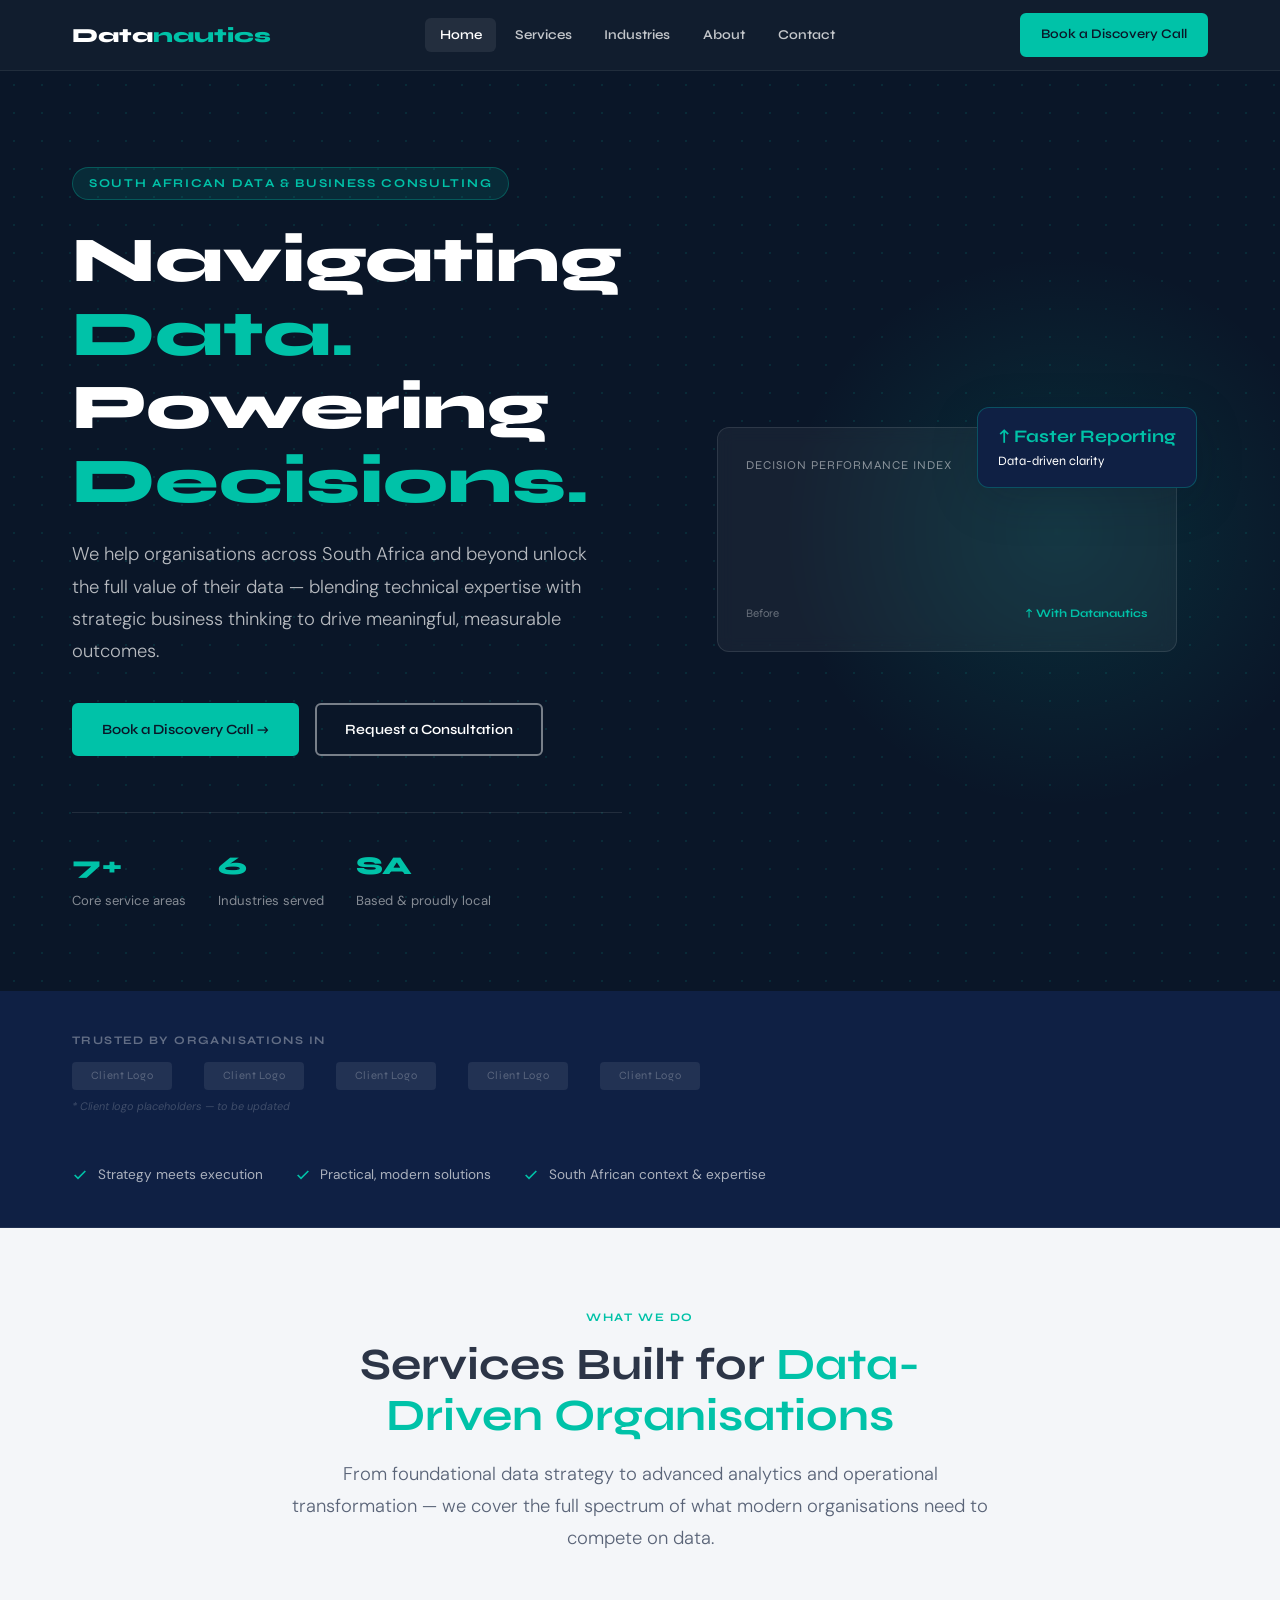
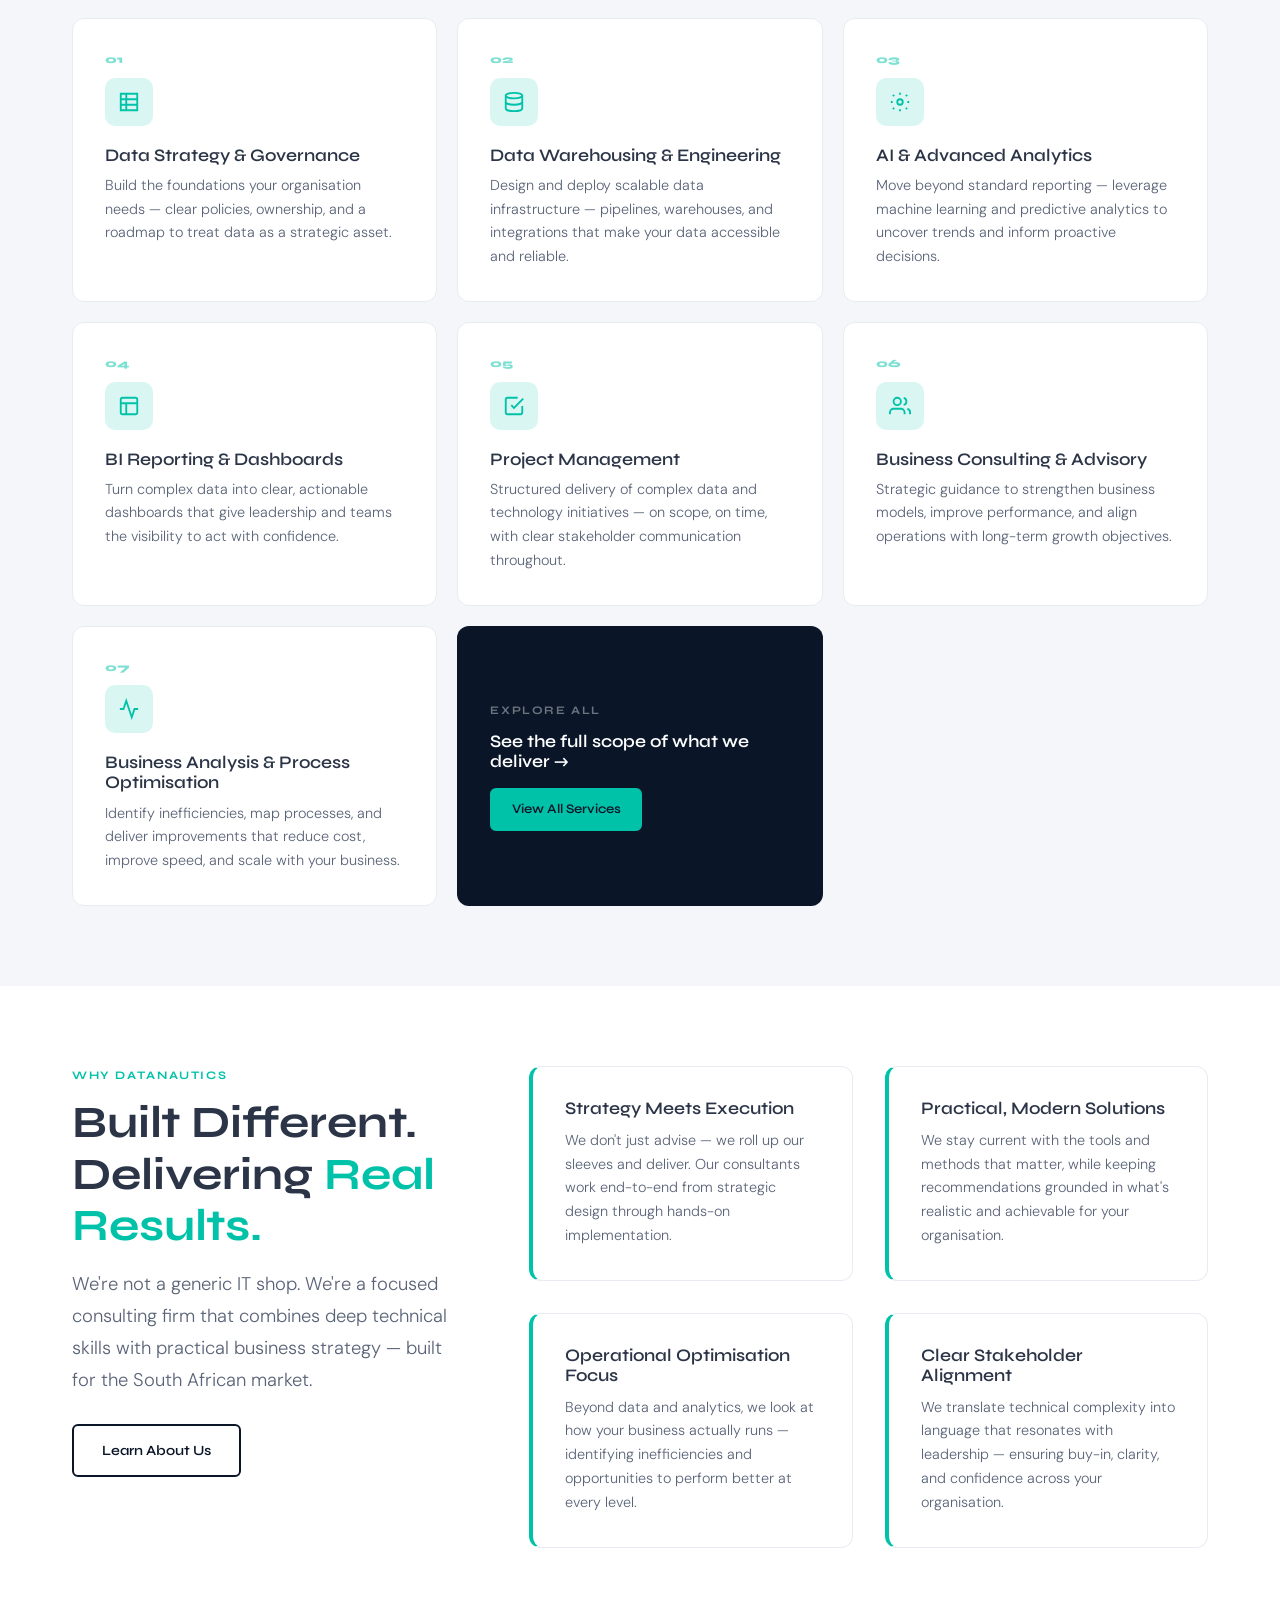
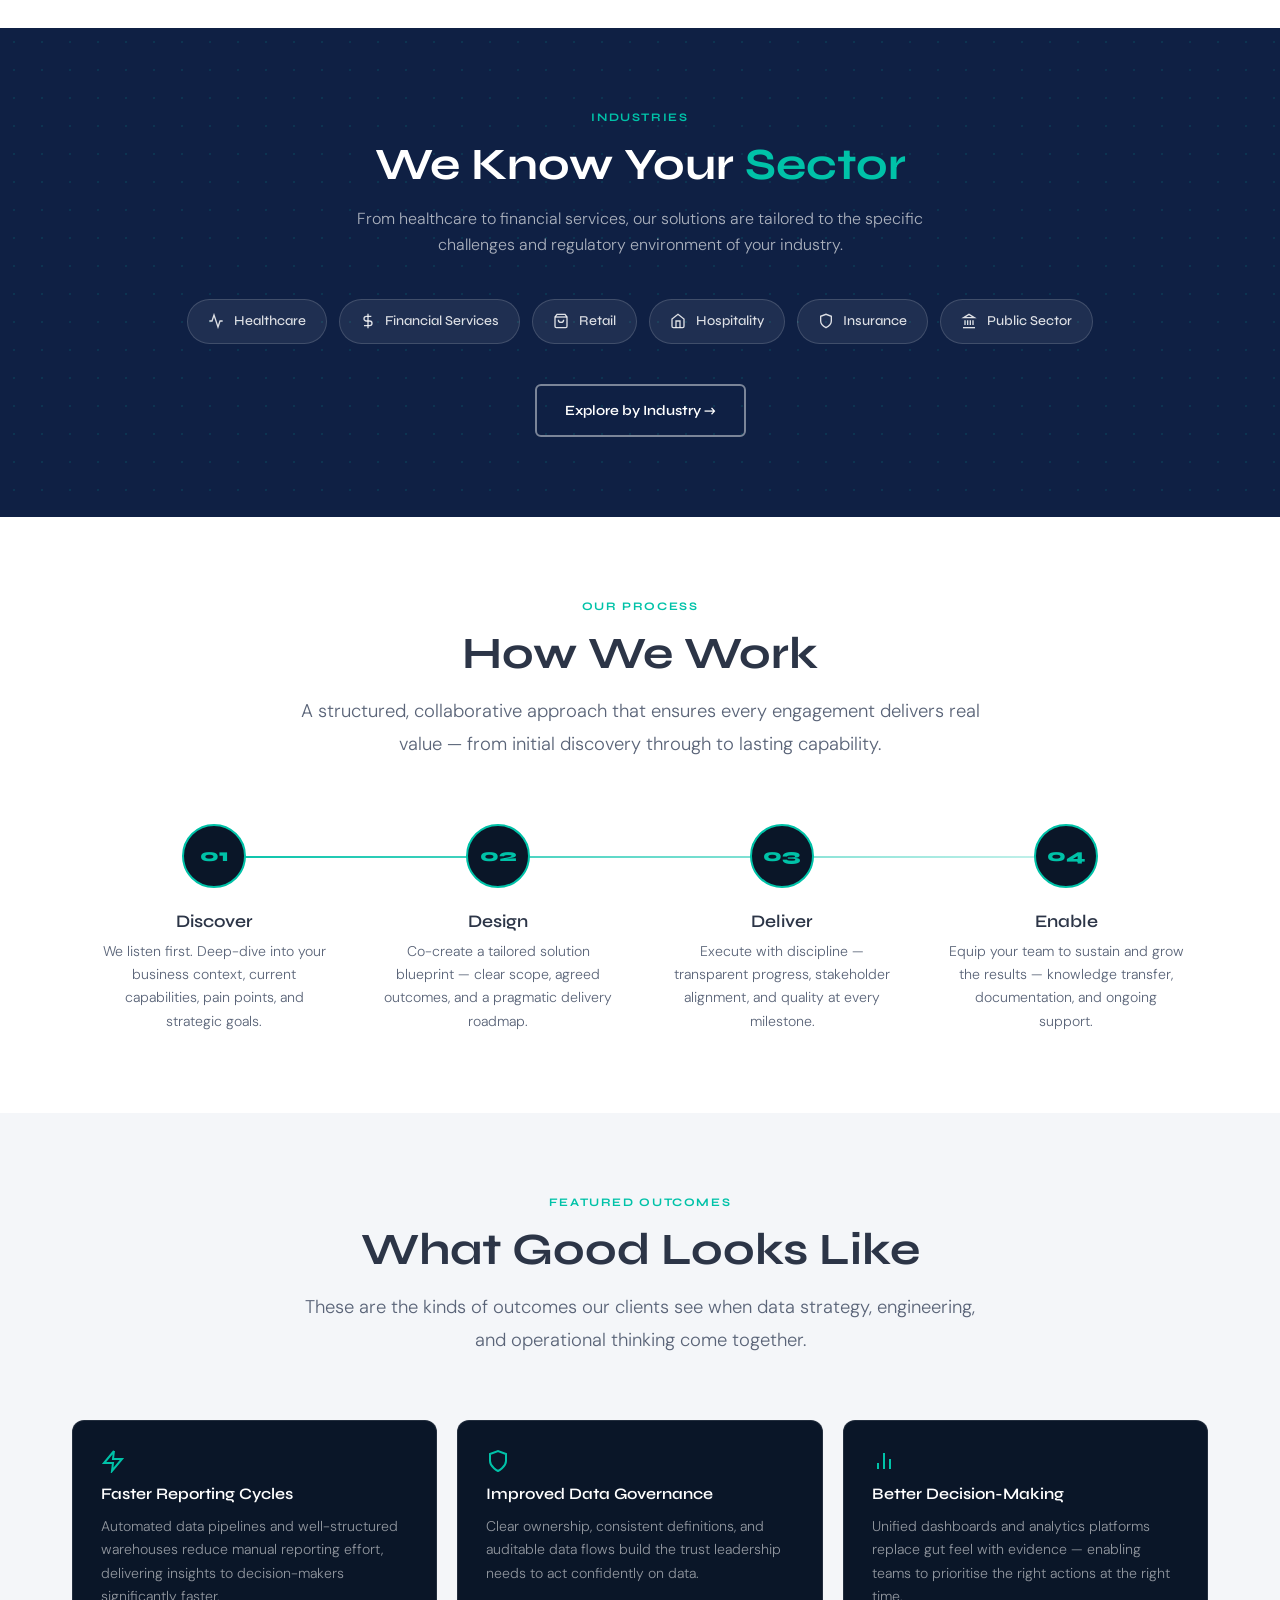
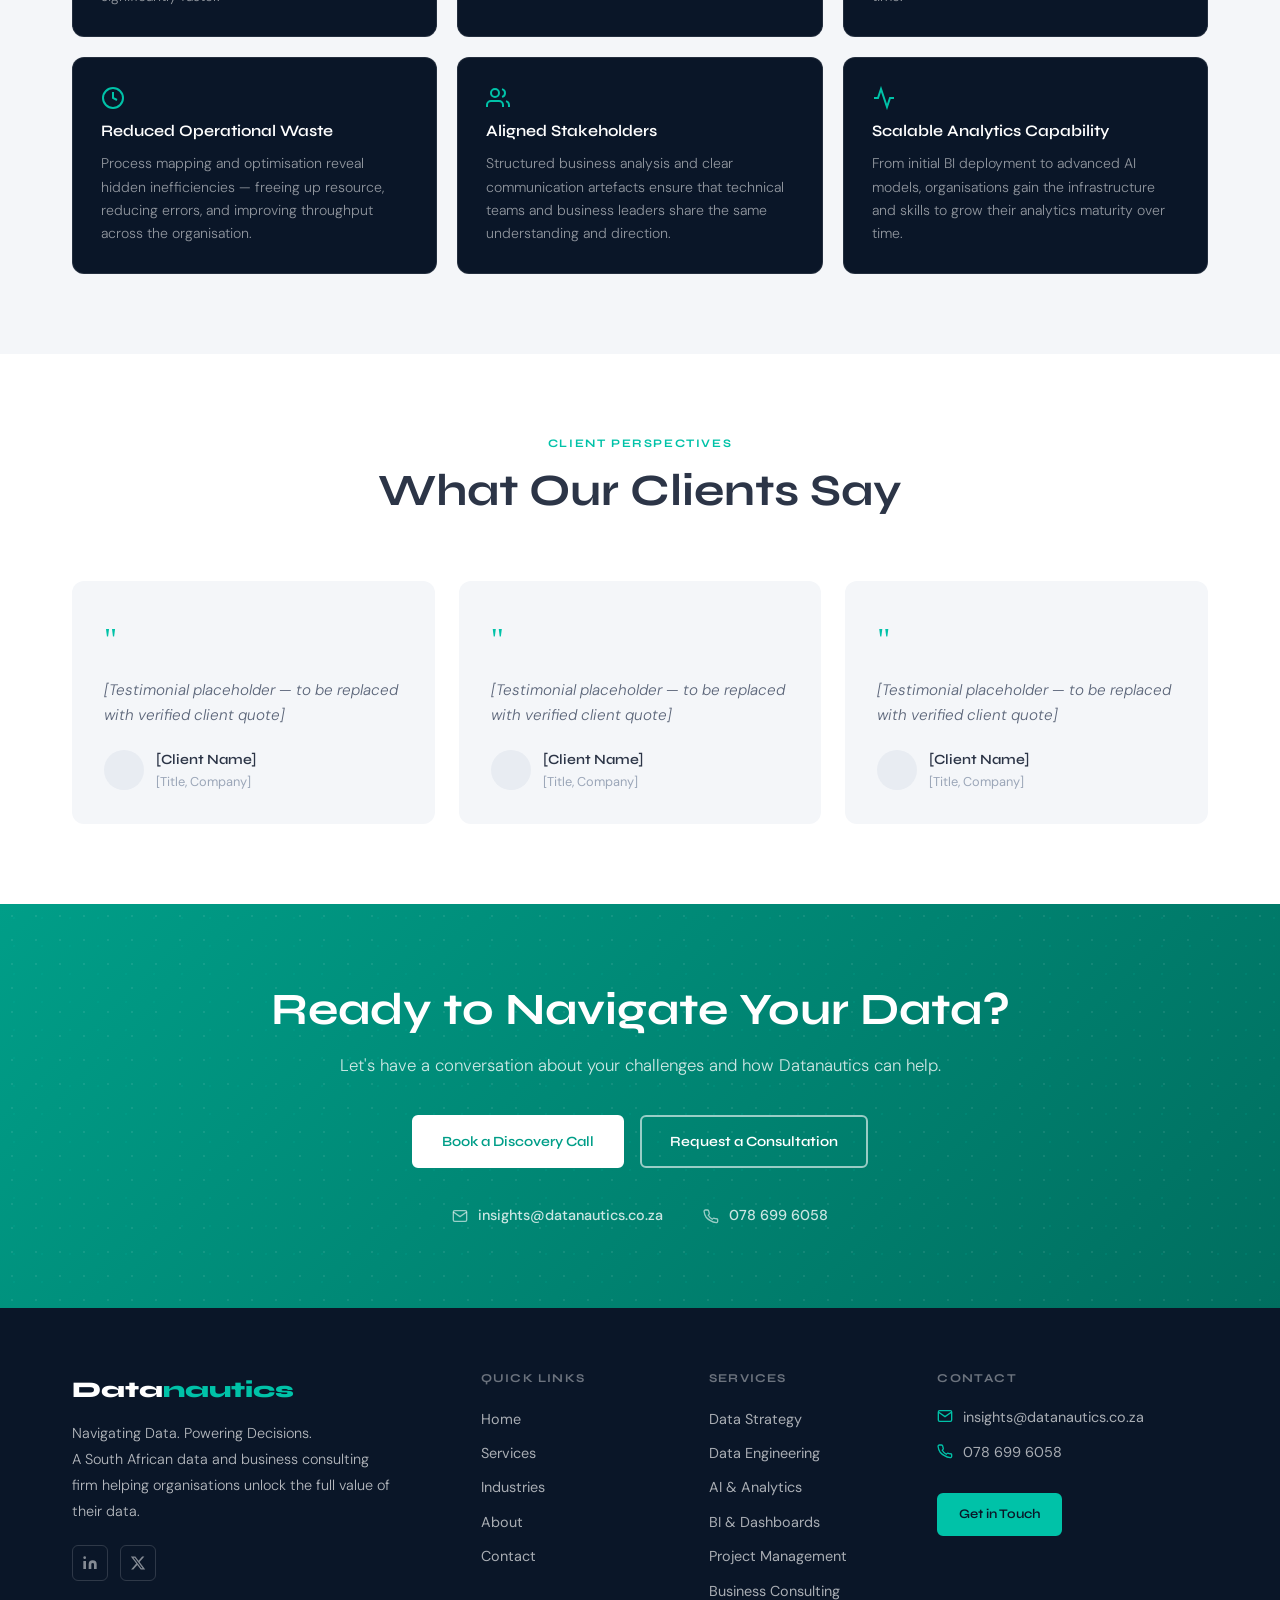
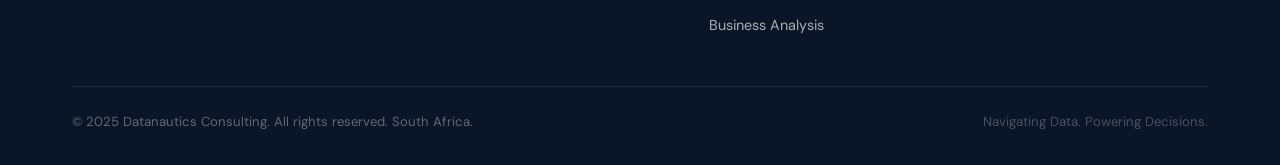
==== index.html @ 48af3751 "Initial Commit" ====
<!DOCTYPE html>
<html lang="en">
<head>
  <meta charset="UTF-8" />
  <meta name="viewport" content="width=device-width, initial-scale=1.0" />
  <title>Datanautics Consulting | Business Intelligence & Data Strategy South Africa</title>
  <meta name="description" content="Datanautics is a South African data and business consulting firm specialising in Business Intelligence, analytics transformation, data strategy, and operational optimisation. Navigate your data. Power your decisions." />
  <meta name="keywords" content="data strategy South Africa, business intelligence consulting, analytics transformation, data engineering, operational optimisation, BI dashboards" />
  <link rel="stylesheet" href="style.css" />
  <style>
    /* ── HOME-SPECIFIC ── */
    .hero {
      background: var(--navy);
      min-height: 92vh;
      display: flex; align-items: center;
      position: relative; overflow: hidden;
      padding: 6rem 0 5rem;
    }
    .hero::after {
      content: '';
      position: absolute; right: -80px; top: 50%; transform: translateY(-50%);
      width: 600px; height: 600px;
      background: radial-gradient(circle at center, rgba(0,194,168,0.14) 0%, transparent 65%);
      border-radius: 50%; pointer-events: none;
    }
    .hero-grid { display: grid; grid-template-columns: 1fr 1fr; gap: 4rem; align-items: center; position: relative; z-index: 1; }
    .hero-content { color: var(--white); }
    .hero-eyebrow { display: inline-block; background: rgba(0,194,168,0.12); border: 1px solid rgba(0,194,168,0.3); color: var(--teal); font-family: var(--font-display); font-size: 0.75rem; font-weight: 700; letter-spacing: 0.14em; text-transform: uppercase; padding: 0.35rem 1rem; border-radius: 100px; margin-bottom: 1.5rem; }
    .hero h1 { margin-bottom: 1.25rem; }
    .hero h1 em { color: var(--teal); font-style: normal; }
    .hero .lead { color: rgba(255,255,255,0.7); margin-bottom: 2.25rem; max-width: 520px; }
    .hero-actions { display: flex; gap: 1rem; flex-wrap: wrap; }
    .hero-stats { display: flex; gap: 2rem; margin-top: 3.5rem; padding-top: 2rem; border-top: 1px solid rgba(255,255,255,0.1); }
    .hero-stat-val { font-family: var(--font-display); font-size: 1.6rem; font-weight: 800; color: var(--teal); }
    .hero-stat-label { font-size: 0.82rem; color: rgba(255,255,255,0.5); margin-top: 0.15rem; }
    .hero-visual { position: relative; display: flex; align-items: center; justify-content: center; }
    .hero-chart-wrap { position: relative; width: 100%; max-width: 460px; }
    .hero-chart-card {
      background: rgba(255,255,255,0.05); border: 1px solid rgba(255,255,255,0.1);
      border-radius: var(--radius); padding: 1.75rem; backdrop-filter: blur(8px);
      animation: float 5s ease-in-out infinite;
    }
    .chart-label { font-family: var(--font-display); font-size: 0.75rem; color: rgba(255,255,255,0.5); letter-spacing: 0.08em; text-transform: uppercase; margin-bottom: 1rem; }
    .chart-bars { display: flex; align-items: flex-end; gap: 6px; height: 100px; }
    .bar { flex: 1; background: rgba(0,194,168,0.25); border-radius: 3px 3px 0 0; position: relative; }
    .bar::after { content: ''; position: absolute; bottom: 0; left: 0; right: 0; border-radius: 3px 3px 0 0; background: var(--teal); animation: growBar 1.5s ease forwards; transform-origin: bottom; }
    @keyframes growBar { from { transform: scaleY(0); } to { transform: scaleY(1); } }
    .b1::after { height: 45%; animation-delay: 0.2s; }
    .b2::after { height: 65%; animation-delay: 0.3s; }
    .b3::after { height: 55%; animation-delay: 0.4s; }
    .b4::after { height: 80%; animation-delay: 0.5s; }
    .b5::after { height: 70%; animation-delay: 0.6s; }
    .b6::after { height: 92%; animation-delay: 0.7s; }
    .b7::after { height: 78%; animation-delay: 0.8s; }
    .b8::after { height: 88%; animation-delay: 0.9s; }
    .hero-float-badge {
      position: absolute; top: -20px; right: -20px;
      background: var(--navy-mid); border: 1px solid rgba(0,194,168,0.3);
      border-radius: var(--radius); padding: 0.9rem 1.25rem;
      font-family: var(--font-display); font-size: 0.8rem; color: var(--white);
      box-shadow: var(--shadow-lg);
    }
    .hero-float-badge strong { display: block; color: var(--teal); font-size: 1.1rem; }

    /* ── TRUST STRIP ── */
    .trust-strip { background: var(--navy-mid); padding: 2.5rem 0; border-bottom: 1px solid rgba(255,255,255,0.07); }
    .trust-strip-inner { display: flex; align-items: center; gap: 3rem; flex-wrap: wrap; justify-content: space-between; }
    .trust-label { font-family: var(--font-display); font-size: 0.72rem; font-weight: 700; letter-spacing: 0.12em; text-transform: uppercase; color: rgba(255,255,255,0.35); white-space: nowrap; }
    .logo-placeholders { display: flex; gap: 2rem; flex-wrap: wrap; align-items: center; }
    .logo-ph { width: 100px; height: 28px; background: rgba(255,255,255,0.08); border-radius: 4px; display: flex; align-items: center; justify-content: center; font-size: 0.7rem; color: rgba(255,255,255,0.25); font-family: var(--font-display); letter-spacing: 0.05em; }
    .trust-bullets { display: flex; gap: 2rem; flex-wrap: wrap; }
    .trust-bullet { display: flex; align-items: center; gap: 0.6rem; font-size: 0.85rem; color: rgba(255,255,255,0.65); }
    .trust-bullet svg { color: var(--teal); flex-shrink: 0; }

    /* ── SERVICES GRID ── */
    .service-card { cursor: default; }
    .service-card h4 { margin-bottom: 0.5rem; }
    .service-card p { font-size: 0.9rem; color: var(--grey-600); }
    .service-num { font-family: var(--font-display); font-size: 0.7rem; font-weight: 800; color: var(--teal); opacity: 0.5; margin-bottom: 0.5rem; }

    /* ── WHY US ── */
    .why-grid { display: grid; grid-template-columns: repeat(2, 1fr); gap: 2rem; }
    .why-item { padding: 2rem; background: var(--white); border: 1px solid var(--grey-200); border-radius: var(--radius); border-left: 4px solid var(--teal); }
    .why-item h4 { margin-bottom: 0.6rem; }
    .why-item p { font-size: 0.9rem; color: var(--grey-600); }
    @media (max-width: 640px) { .why-grid { grid-template-columns: 1fr; } }

    /* ── INDUSTRIES ── */
    .industry-chip {
      display: inline-flex; align-items: center; gap: 0.6rem;
      background: rgba(255,255,255,0.07); border: 1px solid rgba(255,255,255,0.15);
      color: rgba(255,255,255,0.85); font-family: var(--font-display); font-size: 0.85rem; font-weight: 500;
      padding: 0.65rem 1.25rem; border-radius: 100px;
      transition: all 0.2s;
    }
    .industry-chip:hover { background: var(--teal-glow); border-color: var(--teal); color: var(--teal); }
    .industries-chips { display: flex; flex-wrap: wrap; gap: 0.75rem; justify-content: center; margin-top: 2.5rem; }

    /* ── PROCESS ── */
    .process-steps { display: grid; grid-template-columns: repeat(4, 1fr); gap: 0; position: relative; }
    .process-steps::before {
      content: ''; position: absolute; top: 32px; left: 10%; right: 10%; height: 2px;
      background: linear-gradient(90deg, var(--teal) 0%, rgba(0,194,168,0.2) 100%);
    }
    .process-step { text-align: center; padding: 0 1.5rem; position: relative; z-index: 1; }
    .step-num { width: 64px; height: 64px; background: var(--navy); border: 2px solid var(--teal); border-radius: 50%; display: flex; align-items: center; justify-content: center; font-family: var(--font-display); font-weight: 800; font-size: 1.1rem; color: var(--teal); margin: 0 auto 1.5rem; }
    .process-step h4 { margin-bottom: 0.5rem; }
    .process-step p { font-size: 0.88rem; color: var(--grey-600); }
    @media (max-width: 760px) { .process-steps { grid-template-columns: repeat(2, 1fr); gap: 2rem; } .process-steps::before { display: none; } }
    @media (max-width: 480px) { .process-steps { grid-template-columns: 1fr; } }

    /* ── OUTCOMES ── */
    .outcome-card {
      background: var(--navy); border: 1px solid rgba(255,255,255,0.1);
      border-radius: var(--radius); padding: 1.75rem;
      display: flex; flex-direction: column; gap: 0.75rem;
    }
    .outcome-card svg { color: var(--teal); }
    .outcome-card h4 { color: var(--white); font-size: 1rem; }
    .outcome-card p { color: rgba(255,255,255,0.55); font-size: 0.88rem; }

    /* ── FINAL CTA ── */
    .cta-banner {
      background: linear-gradient(135deg, var(--teal-dark) 0%, #006e5f 100%);
      padding: 5rem 0; text-align: center; position: relative; overflow: hidden;
    }
    .cta-banner::before { content: ''; position: absolute; inset: 0; background-image: radial-gradient(circle, rgba(255,255,255,0.08) 1px, transparent 1px); background-size: 24px 24px; }
    .cta-banner h2 { color: var(--white); margin-bottom: 1rem; }
    .cta-banner p { color: rgba(255,255,255,0.8); margin-bottom: 2.25rem; font-size: 1.05rem; }
    .cta-banner .btn-outline-light { border-color: rgba(255,255,255,0.6); }
    .cta-actions { display: flex; gap: 1rem; flex-wrap: wrap; justify-content: center; }
    .cta-contact-row { display: flex; gap: 2.5rem; justify-content: center; margin-top: 2.25rem; flex-wrap: wrap; }
    .cta-contact-item { display: flex; align-items: center; gap: 0.6rem; color: rgba(255,255,255,0.8); font-size: 0.9rem; }
    .cta-contact-item svg { color: rgba(255,255,255,0.6); }
    .cta-contact-item a { color: inherit; font-weight: 500; }

    /* hero responsive */
    @media (max-width: 900px) {
      .hero-grid { grid-template-columns: 1fr; }
      .hero-visual { display: none; }
      .hero { min-height: auto; }
    }
  </style>
</head>
<body>
  <div id="nav-placeholder"></div>

  <!-- ══ HERO ══ -->
  <section class="hero">
    <div class="dot-grid"></div>
    <div class="container">
      <div class="hero-grid">
        <div class="hero-content">
          <span class="hero-eyebrow fade-up">South African Data &amp; Business Consulting</span>
          <h1 class="fade-up delay-1">Navigating <em>Data.</em><br>Powering <em>Decisions.</em></h1>
          <p class="lead fade-up delay-2">We help organisations across South Africa and beyond unlock the full value of their data — blending technical expertise with strategic business thinking to drive meaningful, measurable outcomes.</p>
          <div class="hero-actions fade-up delay-3">
            <a href="contact.html" class="btn btn-primary">Book a Discovery Call →</a>
            <a href="contact.html#consultation" class="btn btn-outline-light">Request a Consultation</a>
          </div>
          <div class="hero-stats fade-up delay-4">
            <div>
              <div class="hero-stat-val">7+</div>
              <div class="hero-stat-label">Core service areas</div>
            </div>
            <div>
              <div class="hero-stat-val">6</div>
              <div class="hero-stat-label">Industries served</div>
            </div>
            <div>
              <div class="hero-stat-val">SA</div>
              <div class="hero-stat-label">Based &amp; proudly local</div>
            </div>
          </div>
        </div>
        <div class="hero-visual">
          <div class="hero-chart-wrap">
            <div class="hero-chart-card">
              <div class="chart-label">Decision Performance Index</div>
              <div class="chart-bars">
                <div class="bar b1"></div>
                <div class="bar b2"></div>
                <div class="bar b3"></div>
                <div class="bar b4"></div>
                <div class="bar b5"></div>
                <div class="bar b6"></div>
                <div class="bar b7"></div>
                <div class="bar b8"></div>
              </div>
              <div style="display:flex;justify-content:space-between;margin-top:0.75rem">
                <span style="font-size:0.72rem;color:rgba(255,255,255,0.35);font-family:var(--font-display)">Before</span>
                <span style="font-size:0.72rem;color:var(--teal);font-family:var(--font-display);font-weight:700">↑ With Datanautics</span>
              </div>
            </div>
            <div class="hero-float-badge">
              <strong>↑ Faster Reporting</strong>
              Data-driven clarity
            </div>
          </div>
        </div>
      </div>
    </div>
  </section>

  <!-- ══ TRUST STRIP ══ -->
  <div class="trust-strip">
    <div class="container">
      <div class="trust-strip-inner">
        <div>
          <div class="trust-label">Trusted by organisations in</div>
          <div class="logo-placeholders" style="margin-top:0.75rem">
            <div class="logo-ph">Client Logo</div>
            <div class="logo-ph">Client Logo</div>
            <div class="logo-ph">Client Logo</div>
            <div class="logo-ph">Client Logo</div>
            <div class="logo-ph">Client Logo</div>
          </div>
          <div style="font-size:0.68rem;color:rgba(255,255,255,0.2);margin-top:0.5rem;font-style:italic">* Client logo placeholders — to be updated</div>
        </div>
        <div class="trust-bullets">
          <div class="trust-bullet">
            <svg width="16" height="16" fill="none" stroke="currentColor" stroke-width="2.5" viewBox="0 0 24 24"><polyline points="20 6 9 17 4 12"/></svg>
            Strategy meets execution
          </div>
          <div class="trust-bullet">
            <svg width="16" height="16" fill="none" stroke="currentColor" stroke-width="2.5" viewBox="0 0 24 24"><polyline points="20 6 9 17 4 12"/></svg>
            Practical, modern solutions
          </div>
          <div class="trust-bullet">
            <svg width="16" height="16" fill="none" stroke="currentColor" stroke-width="2.5" viewBox="0 0 24 24"><polyline points="20 6 9 17 4 12"/></svg>
            South African context &amp; expertise
          </div>
        </div>
      </div>
    </div>
  </div>

  <!-- ══ WHAT WE DO ══ -->
  <section class="bg-grey">
    <div class="container">
      <div class="section-header">
        <span class="label">What We Do</span>
        <h2>Services Built for <span class="text-teal">Data-Driven Organisations</span></h2>
        <p class="lead" style="margin-top:1rem">From foundational data strategy to advanced analytics and operational transformation — we cover the full spectrum of what modern organisations need to compete on data.</p>
      </div>
      <div class="grid-3" style="gap:1.25rem">
        <!-- 1 -->
        <a href="services.html#data-strategy" class="card service-card" style="text-decoration:none;color:inherit">
          <div class="service-num">01</div>
          <div class="card-icon">
            <svg width="22" height="22" fill="none" stroke="currentColor" stroke-width="2" viewBox="0 0 24 24"><path d="M3 3h18v18H3z"/><path d="M3 9h18M3 15h18M9 3v18"/></svg>
          </div>
          <h4>Data Strategy &amp; Governance</h4>
          <p>Build the foundations your organisation needs — clear policies, ownership, and a roadmap to treat data as a strategic asset.</p>
        </a>
        <!-- 2 -->
        <a href="services.html#warehousing" class="card service-card" style="text-decoration:none;color:inherit">
          <div class="service-num">02</div>
          <div class="card-icon">
            <svg width="22" height="22" fill="none" stroke="currentColor" stroke-width="2" viewBox="0 0 24 24"><ellipse cx="12" cy="5" rx="9" ry="3"/><path d="M21 12c0 1.66-4 3-9 3s-9-1.34-9-3"/><path d="M3 5v14c0 1.66 4 3 9 3s9-1.34 9-3V5"/></svg>
          </div>
          <h4>Data Warehousing &amp; Engineering</h4>
          <p>Design and deploy scalable data infrastructure — pipelines, warehouses, and integrations that make your data accessible and reliable.</p>
        </a>
        <!-- 3 -->
        <a href="services.html#ai-analytics" class="card service-card" style="text-decoration:none;color:inherit">
          <div class="service-num">03</div>
          <div class="card-icon">
            <svg width="22" height="22" fill="none" stroke="currentColor" stroke-width="2" viewBox="0 0 24 24"><circle cx="12" cy="12" r="3"/><path d="M12 2v2M12 20v2M4.22 4.22l1.42 1.42M18.36 18.36l1.42 1.42M2 12h2M20 12h2M4.22 19.78l1.42-1.42M18.36 5.64l1.42-1.42"/></svg>
          </div>
          <h4>AI &amp; Advanced Analytics</h4>
          <p>Move beyond standard reporting — leverage machine learning and predictive analytics to uncover trends and inform proactive decisions.</p>
        </a>
        <!-- 4 -->
        <a href="services.html#bi-reporting" class="card service-card" style="text-decoration:none;color:inherit">
          <div class="service-num">04</div>
          <div class="card-icon">
            <svg width="22" height="22" fill="none" stroke="currentColor" stroke-width="2" viewBox="0 0 24 24"><rect x="3" y="3" width="18" height="18" rx="2"/><path d="M3 9h18M9 21V9"/></svg>
          </div>
          <h4>BI Reporting &amp; Dashboards</h4>
          <p>Turn complex data into clear, actionable dashboards that give leadership and teams the visibility to act with confidence.</p>
        </a>
        <!-- 5 -->
        <a href="services.html#project-mgmt" class="card service-card" style="text-decoration:none;color:inherit">
          <div class="service-num">05</div>
          <div class="card-icon">
            <svg width="22" height="22" fill="none" stroke="currentColor" stroke-width="2" viewBox="0 0 24 24"><path d="M9 11l3 3L22 4"/><path d="M21 12v7a2 2 0 0 1-2 2H5a2 2 0 0 1-2-2V5a2 2 0 0 1 2-2h11"/></svg>
          </div>
          <h4>Project Management</h4>
          <p>Structured delivery of complex data and technology initiatives — on scope, on time, with clear stakeholder communication throughout.</p>
        </a>
        <!-- 6 -->
        <a href="services.html#business-consulting" class="card service-card" style="text-decoration:none;color:inherit">
          <div class="service-num">06</div>
          <div class="card-icon">
            <svg width="22" height="22" fill="none" stroke="currentColor" stroke-width="2" viewBox="0 0 24 24"><path d="M17 21v-2a4 4 0 0 0-4-4H5a4 4 0 0 0-4 4v2"/><circle cx="9" cy="7" r="4"/><path d="M23 21v-2a4 4 0 0 0-3-3.87"/><path d="M16 3.13a4 4 0 0 1 0 7.75"/></svg>
          </div>
          <h4>Business Consulting &amp; Advisory</h4>
          <p>Strategic guidance to strengthen business models, improve performance, and align operations with long-term growth objectives.</p>
        </a>
        <!-- 7 -->
        <a href="services.html#business-analysis" class="card service-card" style="text-decoration:none;color:inherit">
          <div class="service-num">07</div>
          <div class="card-icon">
            <svg width="22" height="22" fill="none" stroke="currentColor" stroke-width="2" viewBox="0 0 24 24"><polyline points="22 12 18 12 15 21 9 3 6 12 2 12"/></svg>
          </div>
          <h4>Business Analysis &amp; Process Optimisation</h4>
          <p>Identify inefficiencies, map processes, and deliver improvements that reduce cost, improve speed, and scale with your business.</p>
        </a>
        <!-- CTA card -->
        <a href="services.html" class="card service-card" style="text-decoration:none;background:var(--navy);border-color:transparent;display:flex;flex-direction:column;justify-content:center;align-items:flex-start">
          <span class="label" style="color:rgba(255,255,255,0.4)">Explore All</span>
          <h4 style="color:var(--white);margin-bottom:1rem">See the full scope of what we deliver →</h4>
          <span class="btn btn-primary btn-sm">View All Services</span>
        </a>
      </div>
    </div>
  </section>

  <!-- ══ WHY DATANAUTICS ══ -->
  <section>
    <div class="container">
      <div style="display:grid;grid-template-columns:1fr 1.8fr;gap:5rem;align-items:start">
        <div>
          <span class="label">Why Datanautics</span>
          <h2>Built Different.<br>Delivering <span class="text-teal">Real Results.</span></h2>
          <p class="lead" style="margin-top:1rem">We're not a generic IT shop. We're a focused consulting firm that combines deep technical skills with practical business strategy — built for the South African market.</p>
          <a href="about.html" class="btn btn-outline-dark" style="margin-top:1.75rem">Learn About Us</a>
        </div>
        <div class="why-grid">
          <div class="why-item">
            <h4>Strategy Meets Execution</h4>
            <p>We don't just advise — we roll up our sleeves and deliver. Our consultants work end-to-end from strategic design through hands-on implementation.</p>
          </div>
          <div class="why-item">
            <h4>Practical, Modern Solutions</h4>
            <p>We stay current with the tools and methods that matter, while keeping recommendations grounded in what's realistic and achievable for your organisation.</p>
          </div>
          <div class="why-item">
            <h4>Operational Optimisation Focus</h4>
            <p>Beyond data and analytics, we look at how your business actually runs — identifying inefficiencies and opportunities to perform better at every level.</p>
          </div>
          <div class="why-item">
            <h4>Clear Stakeholder Alignment</h4>
            <p>We translate technical complexity into language that resonates with leadership — ensuring buy-in, clarity, and confidence across your organisation.</p>
          </div>
        </div>
      </div>
    </div>
  </section>

  <!-- ══ INDUSTRIES ══ -->
  <section class="bg-navy-mid" style="position:relative;overflow:hidden">
    <div class="dot-grid"></div>
    <div class="container" style="position:relative;z-index:1;text-align:center">
      <span class="label">Industries</span>
      <h2 style="color:var(--white)">We Know Your <span class="text-teal">Sector</span></h2>
      <p style="color:rgba(255,255,255,0.65);max-width:580px;margin:1rem auto 0">From healthcare to financial services, our solutions are tailored to the specific challenges and regulatory environment of your industry.</p>
      <div class="industries-chips">
        <a href="industries.html#healthcare" class="industry-chip">
          <svg width="16" height="16" fill="none" stroke="currentColor" stroke-width="2" viewBox="0 0 24 24"><path d="M22 12h-4l-3 9L9 3l-3 9H2"/></svg>
          Healthcare
        </a>
        <a href="industries.html#financial" class="industry-chip">
          <svg width="16" height="16" fill="none" stroke="currentColor" stroke-width="2" viewBox="0 0 24 24"><line x1="12" y1="1" x2="12" y2="23"/><path d="M17 5H9.5a3.5 3.5 0 0 0 0 7h5a3.5 3.5 0 0 1 0 7H6"/></svg>
          Financial Services
        </a>
        <a href="industries.html#retail" class="industry-chip">
          <svg width="16" height="16" fill="none" stroke="currentColor" stroke-width="2" viewBox="0 0 24 24"><path d="M6 2L3 6v14a2 2 0 0 0 2 2h14a2 2 0 0 0 2-2V6l-3-4z"/><line x1="3" y1="6" x2="21" y2="6"/><path d="M16 10a4 4 0 0 1-8 0"/></svg>
          Retail
        </a>
        <a href="industries.html#hospitality" class="industry-chip">
          <svg width="16" height="16" fill="none" stroke="currentColor" stroke-width="2" viewBox="0 0 24 24"><path d="M3 9l9-7 9 7v11a2 2 0 0 1-2 2H5a2 2 0 0 1-2-2z"/><polyline points="9 22 9 12 15 12 15 22"/></svg>
          Hospitality
        </a>
        <a href="industries.html#insurance" class="industry-chip">
          <svg width="16" height="16" fill="none" stroke="currentColor" stroke-width="2" viewBox="0 0 24 24"><path d="M12 22s8-4 8-10V5l-8-3-8 3v7c0 6 8 10 8 10z"/></svg>
          Insurance
        </a>
        <a href="industries.html#public-sector" class="industry-chip">
          <svg width="16" height="16" fill="none" stroke="currentColor" stroke-width="2" viewBox="0 0 24 24"><line x1="3" y1="22" x2="21" y2="22"/><line x1="6" y1="18" x2="6" y2="11"/><line x1="10" y1="18" x2="10" y2="11"/><line x1="14" y1="18" x2="14" y2="11"/><line x1="18" y1="18" x2="18" y2="11"/><polygon points="12 2 20 7 4 7"/></svg>
          Public Sector
        </a>
      </div>
      <a href="industries.html" class="btn btn-outline-light" style="margin-top:2.5rem">Explore by Industry →</a>
    </div>
  </section>

  <!-- ══ HOW WE WORK ══ -->
  <section>
    <div class="container">
      <div class="section-header">
        <span class="label">Our Process</span>
        <h2>How We Work</h2>
        <p class="lead" style="margin-top:1rem">A structured, collaborative approach that ensures every engagement delivers real value — from initial discovery through to lasting capability.</p>
      </div>
      <div class="process-steps">
        <div class="process-step">
          <div class="step-num">01</div>
          <h4>Discover</h4>
          <p>We listen first. Deep-dive into your business context, current capabilities, pain points, and strategic goals.</p>
        </div>
        <div class="process-step">
          <div class="step-num">02</div>
          <h4>Design</h4>
          <p>Co-create a tailored solution blueprint — clear scope, agreed outcomes, and a pragmatic delivery roadmap.</p>
        </div>
        <div class="process-step">
          <div class="step-num">03</div>
          <h4>Deliver</h4>
          <p>Execute with discipline — transparent progress, stakeholder alignment, and quality at every milestone.</p>
        </div>
        <div class="process-step">
          <div class="step-num">04</div>
          <h4>Enable</h4>
          <p>Equip your team to sustain and grow the results — knowledge transfer, documentation, and ongoing support.</p>
        </div>
      </div>
    </div>
  </section>

  <!-- ══ FEATURED OUTCOMES ══ -->
  <section class="bg-grey">
    <div class="container">
      <div class="section-header">
        <span class="label">Featured Outcomes</span>
        <h2>What Good Looks Like</h2>
        <p class="lead" style="margin-top:1rem">These are the kinds of outcomes our clients see when data strategy, engineering, and operational thinking come together.</p>
      </div>
      <div class="grid-3" style="gap:1.25rem">
        <div class="outcome-card">
          <svg width="24" height="24" fill="none" stroke="currentColor" stroke-width="2" viewBox="0 0 24 24"><polyline points="13 2 3 14 12 14 11 22 21 10 12 10 13 2"/></svg>
          <h4>Faster Reporting Cycles</h4>
          <p>Automated data pipelines and well-structured warehouses reduce manual reporting effort, delivering insights to decision-makers significantly faster.</p>
        </div>
        <div class="outcome-card">
          <svg width="24" height="24" fill="none" stroke="currentColor" stroke-width="2" viewBox="0 0 24 24"><path d="M12 22s8-4 8-10V5l-8-3-8 3v7c0 6 8 10 8 10z"/></svg>
          <h4>Improved Data Governance</h4>
          <p>Clear ownership, consistent definitions, and auditable data flows build the trust leadership needs to act confidently on data.</p>
        </div>
        <div class="outcome-card">
          <svg width="24" height="24" fill="none" stroke="currentColor" stroke-width="2" viewBox="0 0 24 24"><line x1="18" y1="20" x2="18" y2="10"/><line x1="12" y1="20" x2="12" y2="4"/><line x1="6" y1="20" x2="6" y2="14"/></svg>
          <h4>Better Decision-Making</h4>
          <p>Unified dashboards and analytics platforms replace gut feel with evidence — enabling teams to prioritise the right actions at the right time.</p>
        </div>
        <div class="outcome-card">
          <svg width="24" height="24" fill="none" stroke="currentColor" stroke-width="2" viewBox="0 0 24 24"><circle cx="12" cy="12" r="10"/><polyline points="12 6 12 12 16 14"/></svg>
          <h4>Reduced Operational Waste</h4>
          <p>Process mapping and optimisation reveal hidden inefficiencies — freeing up resource, reducing errors, and improving throughput across the organisation.</p>
        </div>
        <div class="outcome-card">
          <svg width="24" height="24" fill="none" stroke="currentColor" stroke-width="2" viewBox="0 0 24 24"><path d="M17 21v-2a4 4 0 0 0-4-4H5a4 4 0 0 0-4 4v2"/><circle cx="9" cy="7" r="4"/><path d="M23 21v-2a4 4 0 0 0-3-3.87"/><path d="M16 3.13a4 4 0 0 1 0 7.75"/></svg>
          <h4>Aligned Stakeholders</h4>
          <p>Structured business analysis and clear communication artefacts ensure that technical teams and business leaders share the same understanding and direction.</p>
        </div>
        <div class="outcome-card">
          <svg width="24" height="24" fill="none" stroke="currentColor" stroke-width="2" viewBox="0 0 24 24"><polyline points="22 12 18 12 15 21 9 3 6 12 2 12"/></svg>
          <h4>Scalable Analytics Capability</h4>
          <p>From initial BI deployment to advanced AI models, organisations gain the infrastructure and skills to grow their analytics maturity over time.</p>
        </div>
      </div>
    </div>
  </section>

  <!-- ══ TESTIMONIAL PLACEHOLDER ══ -->
  <section>
    <div class="container">
      <div class="section-header">
        <span class="label">Client Perspectives</span>
        <h2>What Our Clients Say</h2>
      </div>
      <div class="grid-3">
        <div class="card" style="background:var(--grey-100);border:none">
          <div style="color:var(--teal);font-size:2rem;margin-bottom:0.75rem;font-family:Georgia,serif">"</div>
          <p style="font-style:italic;color:var(--grey-600);margin-bottom:1.25rem;font-size:0.95rem"><em>[Testimonial placeholder — to be replaced with verified client quote]</em></p>
          <div style="display:flex;align-items:center;gap:0.75rem">
            <div style="width:40px;height:40px;background:var(--grey-200);border-radius:50%"></div>
            <div>
              <div style="font-weight:600;font-size:0.88rem;font-family:var(--font-display)">[Client Name]</div>
              <div style="font-size:0.8rem;color:var(--grey-400)">[Title, Company]</div>
            </div>
          </div>
        </div>
        <div class="card" style="background:var(--grey-100);border:none">
          <div style="color:var(--teal);font-size:2rem;margin-bottom:0.75rem;font-family:Georgia,serif">"</div>
          <p style="font-style:italic;color:var(--grey-600);margin-bottom:1.25rem;font-size:0.95rem"><em>[Testimonial placeholder — to be replaced with verified client quote]</em></p>
          <div style="display:flex;align-items:center;gap:0.75rem">
            <div style="width:40px;height:40px;background:var(--grey-200);border-radius:50%"></div>
            <div>
              <div style="font-weight:600;font-size:0.88rem;font-family:var(--font-display)">[Client Name]</div>
              <div style="font-size:0.8rem;color:var(--grey-400)">[Title, Company]</div>
            </div>
          </div>
        </div>
        <div class="card" style="background:var(--grey-100);border:none">
          <div style="color:var(--teal);font-size:2rem;margin-bottom:0.75rem;font-family:Georgia,serif">"</div>
          <p style="font-style:italic;color:var(--grey-600);margin-bottom:1.25rem;font-size:0.95rem"><em>[Testimonial placeholder — to be replaced with verified client quote]</em></p>
          <div style="display:flex;align-items:center;gap:0.75rem">
            <div style="width:40px;height:40px;background:var(--grey-200);border-radius:50%"></div>
            <div>
              <div style="font-weight:600;font-size:0.88rem;font-family:var(--font-display)">[Client Name]</div>
              <div style="font-size:0.8rem;color:var(--grey-400)">[Title, Company]</div>
            </div>
          </div>
        </div>
      </div>
    </div>
  </section>

  <!-- ══ FINAL CTA ══ -->
  <div class="cta-banner">
    <div class="dot-grid"></div>
    <div class="container" style="position:relative;z-index:1">
      <h2>Ready to Navigate Your Data?</h2>
      <p>Let's have a conversation about your challenges and how Datanautics can help.</p>
      <div class="cta-actions">
        <a href="contact.html" class="btn btn-primary" style="background:var(--white);color:var(--teal-dark);border-color:var(--white)">Book a Discovery Call</a>
        <a href="contact.html#consultation" class="btn btn-outline-light">Request a Consultation</a>
      </div>
      <div class="cta-contact-row">
        <div class="cta-contact-item">
          <svg width="16" height="16" fill="none" stroke="currentColor" stroke-width="2" viewBox="0 0 24 24"><path d="M4 4h16c1.1 0 2 .9 2 2v12c0 1.1-.9 2-2 2H4c-1.1 0-2-.9-2-2V6c0-1.1.9-2 2-2z"/><polyline points="22,6 12,13 2,6"/></svg>
          <a href="mailto:insights@datanautics.co.za">insights@datanautics.co.za</a>
        </div>
        <div class="cta-contact-item">
          <svg width="16" height="16" fill="none" stroke="currentColor" stroke-width="2" viewBox="0 0 24 24"><path d="M22 16.92v3a2 2 0 0 1-2.18 2 19.79 19.79 0 0 1-8.63-3.07A19.5 19.5 0 0 1 4.69 13.8 19.79 19.79 0 0 1 1.62 5.22 2 2 0 0 1 3.6 3h3a2 2 0 0 1 2 1.72c.13 1 .38 1.98.74 2.91a2 2 0 0 1-.45 2.11L7.91 10.9a16 16 0 0 0 6 6l.97-1a2 2 0 0 1 2.11-.45c.93.36 1.91.61 2.91.74A2 2 0 0 1 22 17z"/></svg>
          <a href="tel:0786996058">078 699 6058</a>
        </div>
      </div>
    </div>
  </div>

  <div id="footer-placeholder"></div>
  <script src="nav.js"></script>
</body>
</html>
---- style.css ----
@import url('https://fonts.googleapis.com/css2?family=Syne:wght@400;500;600;700;800&family=DM+Sans:ital,opsz,wght@0,9..40,300;0,9..40,400;0,9..40,500;1,9..40,300&display=swap');

:root {
  --navy: #0a1628;
  --navy-mid: #0f2044;
  --navy-light: #162d5a;
  --teal: #00c2a8;
  --teal-dark: #009e88;
  --teal-glow: rgba(0,194,168,0.15);
  --grey-100: #f4f6f9;
  --grey-200: #e8ecf2;
  --grey-400: #9ba6b8;
  --grey-600: #5a6478;
  --white: #ffffff;
  --text-body: #2c3547;
  --font-display: 'Syne', sans-serif;
  --font-body: 'DM Sans', sans-serif;
  --radius: 12px;
  --radius-sm: 6px;
  --shadow: 0 4px 24px rgba(10,22,40,0.1);
  --shadow-lg: 0 12px 48px rgba(10,22,40,0.18);
}

*, *::before, *::after { box-sizing: border-box; margin: 0; padding: 0; }

html { scroll-behavior: smooth; }

body {
  font-family: var(--font-body);
  color: var(--text-body);
  background: var(--white);
  line-height: 1.65;
  font-size: 16px;
  overflow-x: hidden;
}

/* ── TYPOGRAPHY ── */
h1,h2,h3,h4,h5 { font-family: var(--font-display); line-height: 1.15; }
h1 { font-size: clamp(2.4rem, 5vw, 4rem); font-weight: 800; }
h2 { font-size: clamp(1.8rem, 3.5vw, 2.8rem); font-weight: 700; }
h3 { font-size: clamp(1.2rem, 2vw, 1.5rem); font-weight: 600; }
h4 { font-size: 1.1rem; font-weight: 600; }
p { font-size: 1rem; font-weight: 300; }
a { color: inherit; text-decoration: none; }

.lead { font-size: 1.15rem; font-weight: 300; color: var(--grey-600); line-height: 1.75; }
.label { font-family: var(--font-display); font-size: 0.72rem; font-weight: 700; letter-spacing: 0.14em; text-transform: uppercase; color: var(--teal); margin-bottom: 0.75rem; display: block; }

/* ── LAYOUT ── */
.container { max-width: 1200px; margin: 0 auto; padding: 0 2rem; }
.container-wide { max-width: 1400px; margin: 0 auto; padding: 0 2rem; }
section { padding: 5rem 0; }
.section-header { text-align: center; max-width: 700px; margin: 0 auto 4rem; }

/* ── BUTTONS ── */
.btn {
  display: inline-flex; align-items: center; gap: 0.5rem;
  font-family: var(--font-display); font-size: 0.88rem; font-weight: 600;
  padding: 0.8rem 1.75rem; border-radius: var(--radius-sm);
  border: 2px solid transparent; cursor: pointer; transition: all 0.22s ease;
  white-space: nowrap;
}
.btn-primary {
  background: var(--teal); color: var(--navy); border-color: var(--teal);
}
.btn-primary:hover { background: var(--teal-dark); border-color: var(--teal-dark); transform: translateY(-1px); box-shadow: 0 6px 20px rgba(0,194,168,0.35); }
.btn-outline-light {
  background: transparent; color: var(--white); border-color: rgba(255,255,255,0.45);
}
.btn-outline-light:hover { background: rgba(255,255,255,0.1); border-color: var(--white); }
.btn-outline-dark {
  background: transparent; color: var(--navy); border-color: var(--navy);
}
.btn-outline-dark:hover { background: var(--navy); color: var(--white); }
.btn-sm { padding: 0.55rem 1.2rem; font-size: 0.82rem; }

/* ── NAVIGATION ── */
.nav {
  position: sticky; top: 0; z-index: 1000;
  background: rgba(10,22,40,0.97); backdrop-filter: blur(12px);
  border-bottom: 1px solid rgba(255,255,255,0.07);
  padding: 0;
}
.nav-inner {
  display: flex; align-items: center; justify-content: space-between;
  height: 70px; max-width: 1200px; margin: 0 auto; padding: 0 2rem;
}
.nav-logo { font-family: var(--font-display); font-weight: 800; font-size: 1.25rem; color: var(--white); }
.nav-logo span { color: var(--teal); }
.nav-links { display: flex; align-items: center; gap: 0.25rem; }
.nav-links a {
  font-family: var(--font-display); font-size: 0.84rem; font-weight: 600;
  color: rgba(255,255,255,0.75); padding: 0.4rem 0.9rem; border-radius: var(--radius-sm);
  transition: all 0.18s;
}
.nav-links a:hover, .nav-links a.active { color: var(--white); background: rgba(255,255,255,0.08); }
.nav-cta { margin-left: 1rem; }
.nav-toggle { display: none; background: none; border: none; cursor: pointer; padding: 0.5rem; }
.nav-toggle span { display: block; width: 22px; height: 2px; background: var(--white); margin: 4px 0; transition: 0.3s; }
.nav-mobile { display: none; }

@media (max-width: 860px) {
  .nav-links, .nav-cta { display: none; }
  .nav-toggle { display: block; }
  .nav-mobile.open { display: flex; flex-direction: column; background: var(--navy); padding: 1rem 2rem 1.5rem; gap: 0.25rem; }
  .nav-mobile a { color: rgba(255,255,255,0.8); font-family: var(--font-display); font-size: 0.95rem; padding: 0.6rem 0; border-bottom: 1px solid rgba(255,255,255,0.07); }
  .nav-mobile .btn { margin-top: 0.75rem; align-self: flex-start; }
}

/* ── FOOTER ── */
.footer { background: var(--navy); color: rgba(255,255,255,0.7); padding: 4rem 0 2rem; }
.footer-grid { display: grid; grid-template-columns: 2fr 1fr 1fr 1.5fr; gap: 3rem; margin-bottom: 3rem; }
.footer-brand .nav-logo { font-size: 1.4rem; display: block; margin-bottom: 0.75rem; }
.footer-brand p { font-size: 0.88rem; line-height: 1.7; }
.footer h5 { font-family: var(--font-display); font-size: 0.75rem; letter-spacing: 0.1em; text-transform: uppercase; color: rgba(255,255,255,0.4); margin-bottom: 1.25rem; }
.footer-links { list-style: none; display: flex; flex-direction: column; gap: 0.5rem; }
.footer-links a { font-size: 0.9rem; color: rgba(255,255,255,0.65); transition: color 0.18s; }
.footer-links a:hover { color: var(--teal); }
.footer-contact-item { display: flex; align-items: flex-start; gap: 0.6rem; margin-bottom: 0.75rem; font-size: 0.9rem; }
.footer-contact-item svg { flex-shrink: 0; margin-top: 2px; color: var(--teal); }
.footer-bottom { border-top: 1px solid rgba(255,255,255,0.09); padding-top: 1.5rem; display: flex; justify-content: space-between; align-items: center; font-size: 0.82rem; color: rgba(255,255,255,0.35); }
.footer-social { display: flex; gap: 0.75rem; }
.footer-social a { width: 36px; height: 36px; border: 1px solid rgba(255,255,255,0.15); border-radius: 6px; display: grid; place-items: center; transition: all 0.18s; color: rgba(255,255,255,0.5); }
.footer-social a:hover { border-color: var(--teal); color: var(--teal); }

@media (max-width: 900px) {
  .footer-grid { grid-template-columns: 1fr 1fr; }
}
@media (max-width: 560px) {
  .footer-grid { grid-template-columns: 1fr; }
  .footer-bottom { flex-direction: column; gap: 1rem; text-align: center; }
}

/* ── CARDS ── */
.card {
  background: var(--white); border: 1px solid var(--grey-200);
  border-radius: var(--radius); padding: 2rem; transition: all 0.25s;
}
.card:hover { box-shadow: var(--shadow-lg); border-color: var(--teal); transform: translateY(-3px); }
.card-icon { width: 48px; height: 48px; background: var(--teal-glow); border-radius: 10px; display: grid; place-items: center; margin-bottom: 1.25rem; color: var(--teal); }

/* ── GRIDS ── */
.grid-2 { display: grid; grid-template-columns: repeat(2, 1fr); gap: 1.5rem; }
.grid-3 { display: grid; grid-template-columns: repeat(3, 1fr); gap: 1.5rem; }
.grid-4 { display: grid; grid-template-columns: repeat(4, 1fr); gap: 1.5rem; }

@media (max-width: 1024px) { .grid-4 { grid-template-columns: repeat(2, 1fr); } }
@media (max-width: 900px) { .grid-3 { grid-template-columns: repeat(2, 1fr); } }
@media (max-width: 640px) { .grid-2, .grid-3, .grid-4 { grid-template-columns: 1fr; } }

/* ── BG VARIANTS ── */
.bg-navy { background: var(--navy); color: var(--white); }
.bg-navy-mid { background: var(--navy-mid); color: var(--white); }
.bg-grey { background: var(--grey-100); }
.bg-teal-wash { background: linear-gradient(135deg, #0a1628 0%, #0f3050 100%); color: var(--white); }

/* ── DECORATIVE ── */
.dot-grid {
  position: absolute; inset: 0; pointer-events: none;
  background-image: radial-gradient(circle, rgba(0,194,168,0.12) 1px, transparent 1px);
  background-size: 28px 28px;
}
.line-accent { width: 48px; height: 3px; background: var(--teal); border-radius: 2px; margin-bottom: 1.25rem; }

/* ── PAGE HERO (inner pages) ── */
.page-hero {
  background: var(--navy-mid); color: var(--white);
  padding: 5rem 0 4rem; position: relative; overflow: hidden;
}
.page-hero::before { content: ''; position: absolute; inset: 0; background-image: radial-gradient(circle, rgba(0,194,168,0.08) 1px, transparent 1px); background-size: 28px 28px; }
.page-hero-inner { position: relative; max-width: 700px; }

/* ── BADGE ── */
.badge { display: inline-block; background: var(--teal-glow); color: var(--teal); font-size: 0.78rem; font-weight: 600; font-family: var(--font-display); letter-spacing: 0.06em; padding: 0.3rem 0.85rem; border-radius: 100px; border: 1px solid rgba(0,194,168,0.25); margin-bottom: 1.25rem; }

/* ── UTILITY ── */
.text-teal { color: var(--teal); }
.text-center { text-align: center; }
.mt-1 { margin-top: 0.5rem; } .mt-2 { margin-top: 1rem; } .mt-3 { margin-top: 1.5rem; } .mt-4 { margin-top: 2rem; }
.mb-1 { margin-bottom: 0.5rem; } .mb-2 { margin-bottom: 1rem; } .mb-3 { margin-bottom: 1.5rem; } .mb-4 { margin-bottom: 2rem; }
.flex { display: flex; } .flex-center { display: flex; align-items: center; justify-content: center; } .gap-1 { gap: 0.5rem; } .gap-2 { gap: 1rem; }

/* ── ANIMATIONS ── */
@keyframes fadeUp { from { opacity: 0; transform: translateY(24px); } to { opacity: 1; transform: translateY(0); } }
@keyframes float { 0%,100% { transform: translateY(0); } 50% { transform: translateY(-8px); } }
.fade-up { animation: fadeUp 0.65s ease forwards; }
.delay-1 { animation-delay: 0.1s; opacity: 0; }
.delay-2 { animation-delay: 0.22s; opacity: 0; }
.delay-3 { animation-delay: 0.34s; opacity: 0; }
.delay-4 { animation-delay: 0.46s; opacity: 0; }
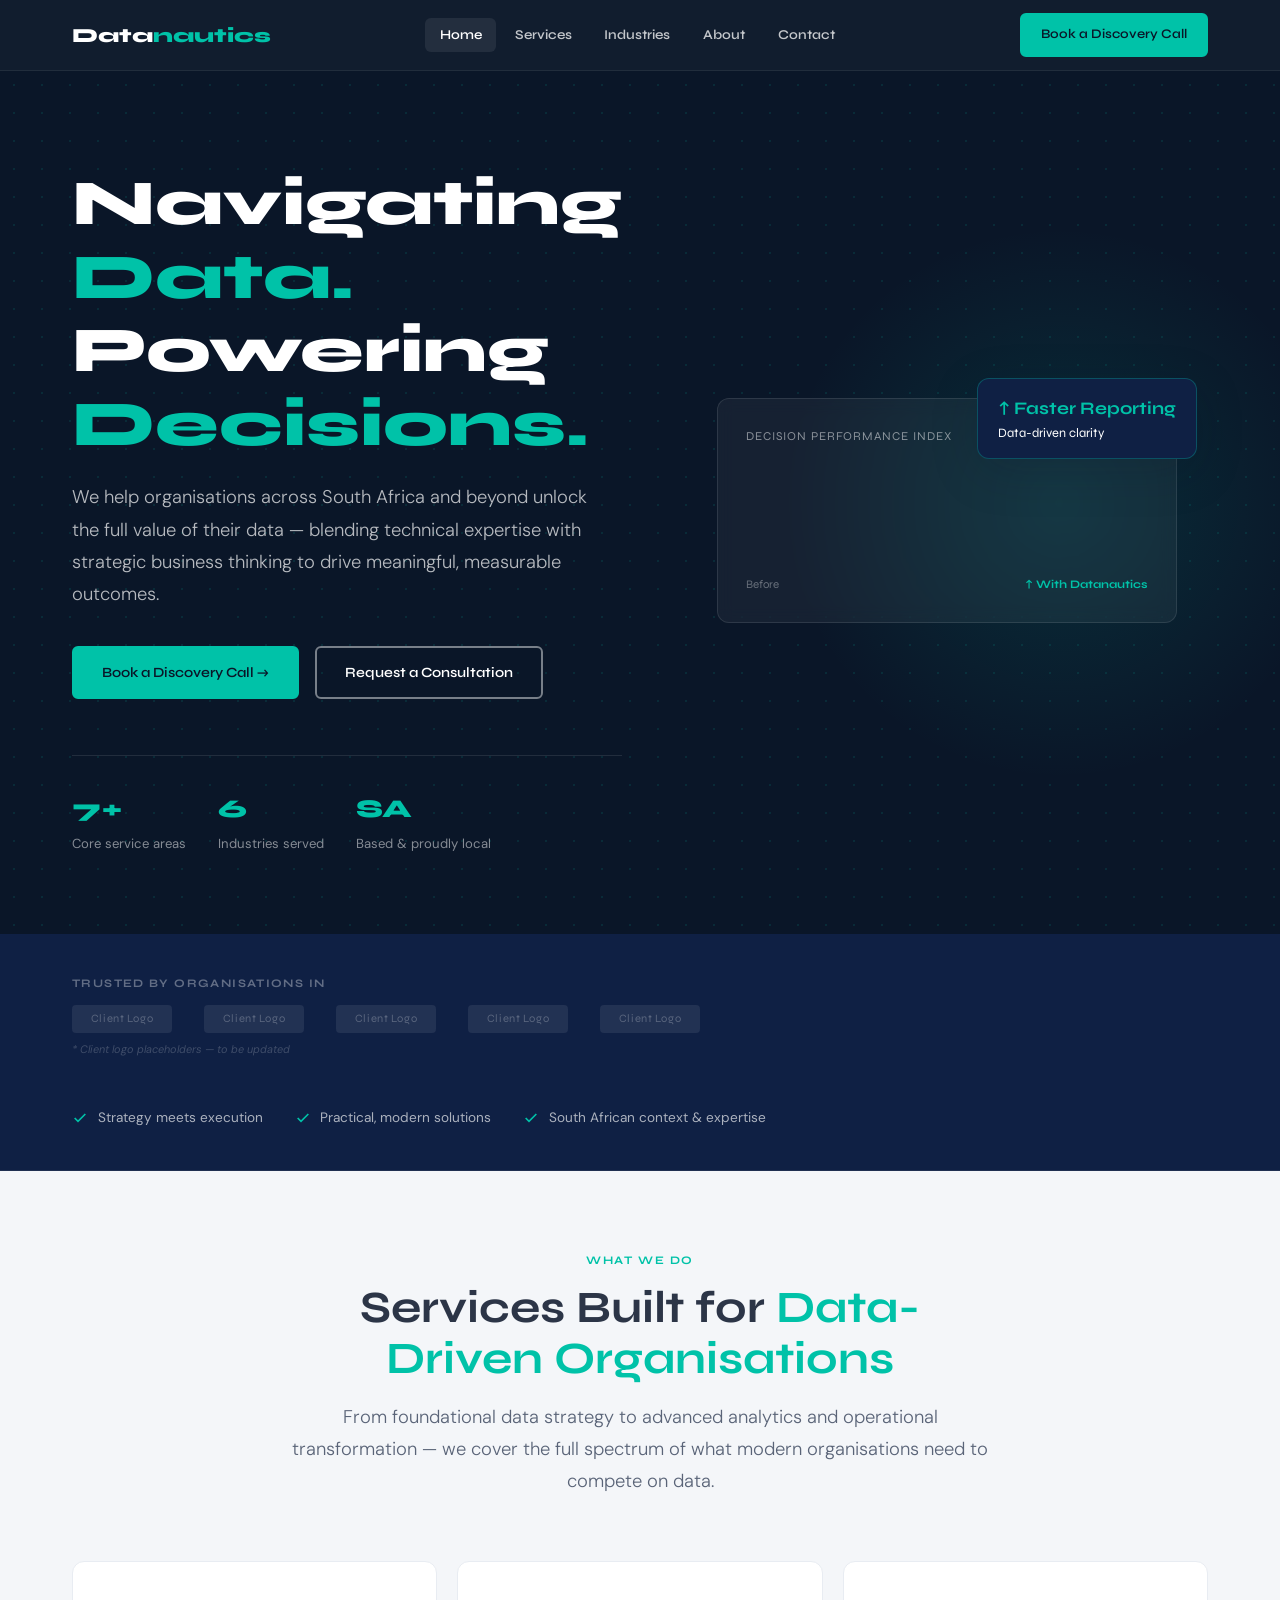
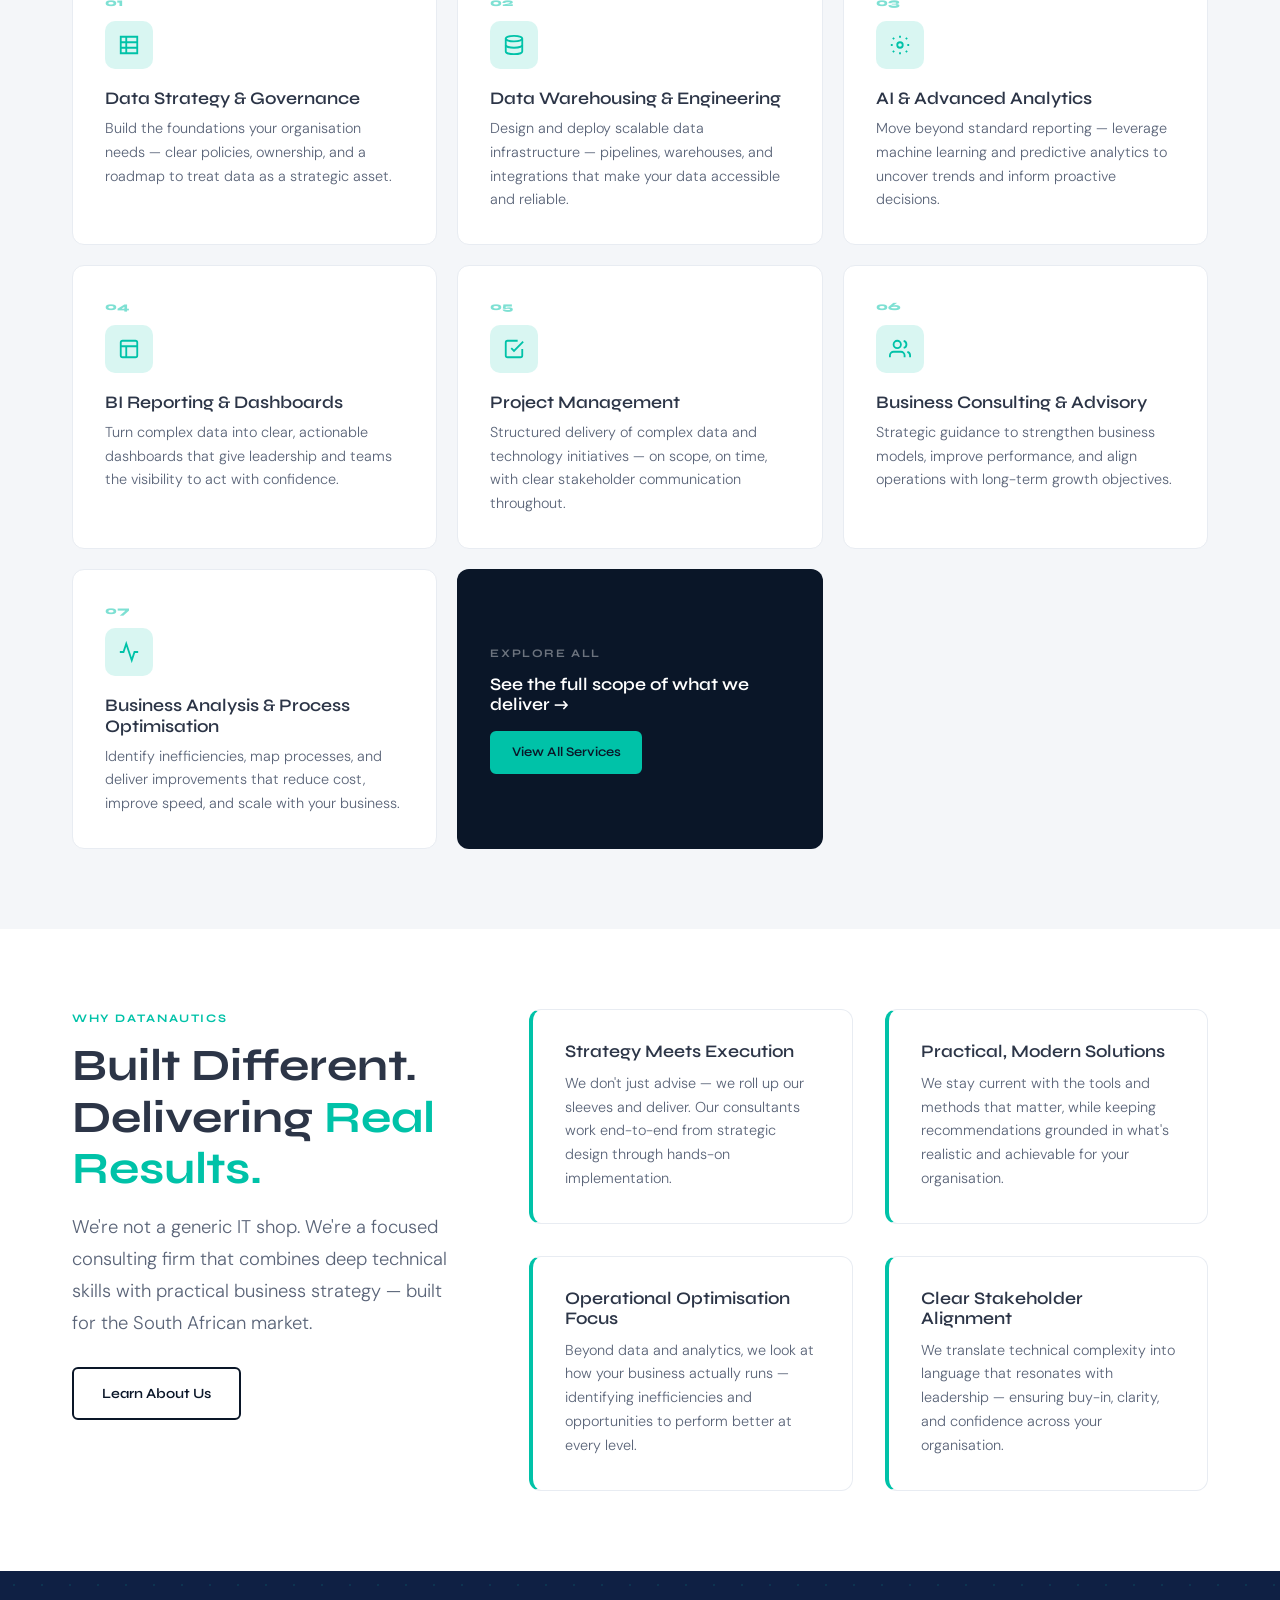
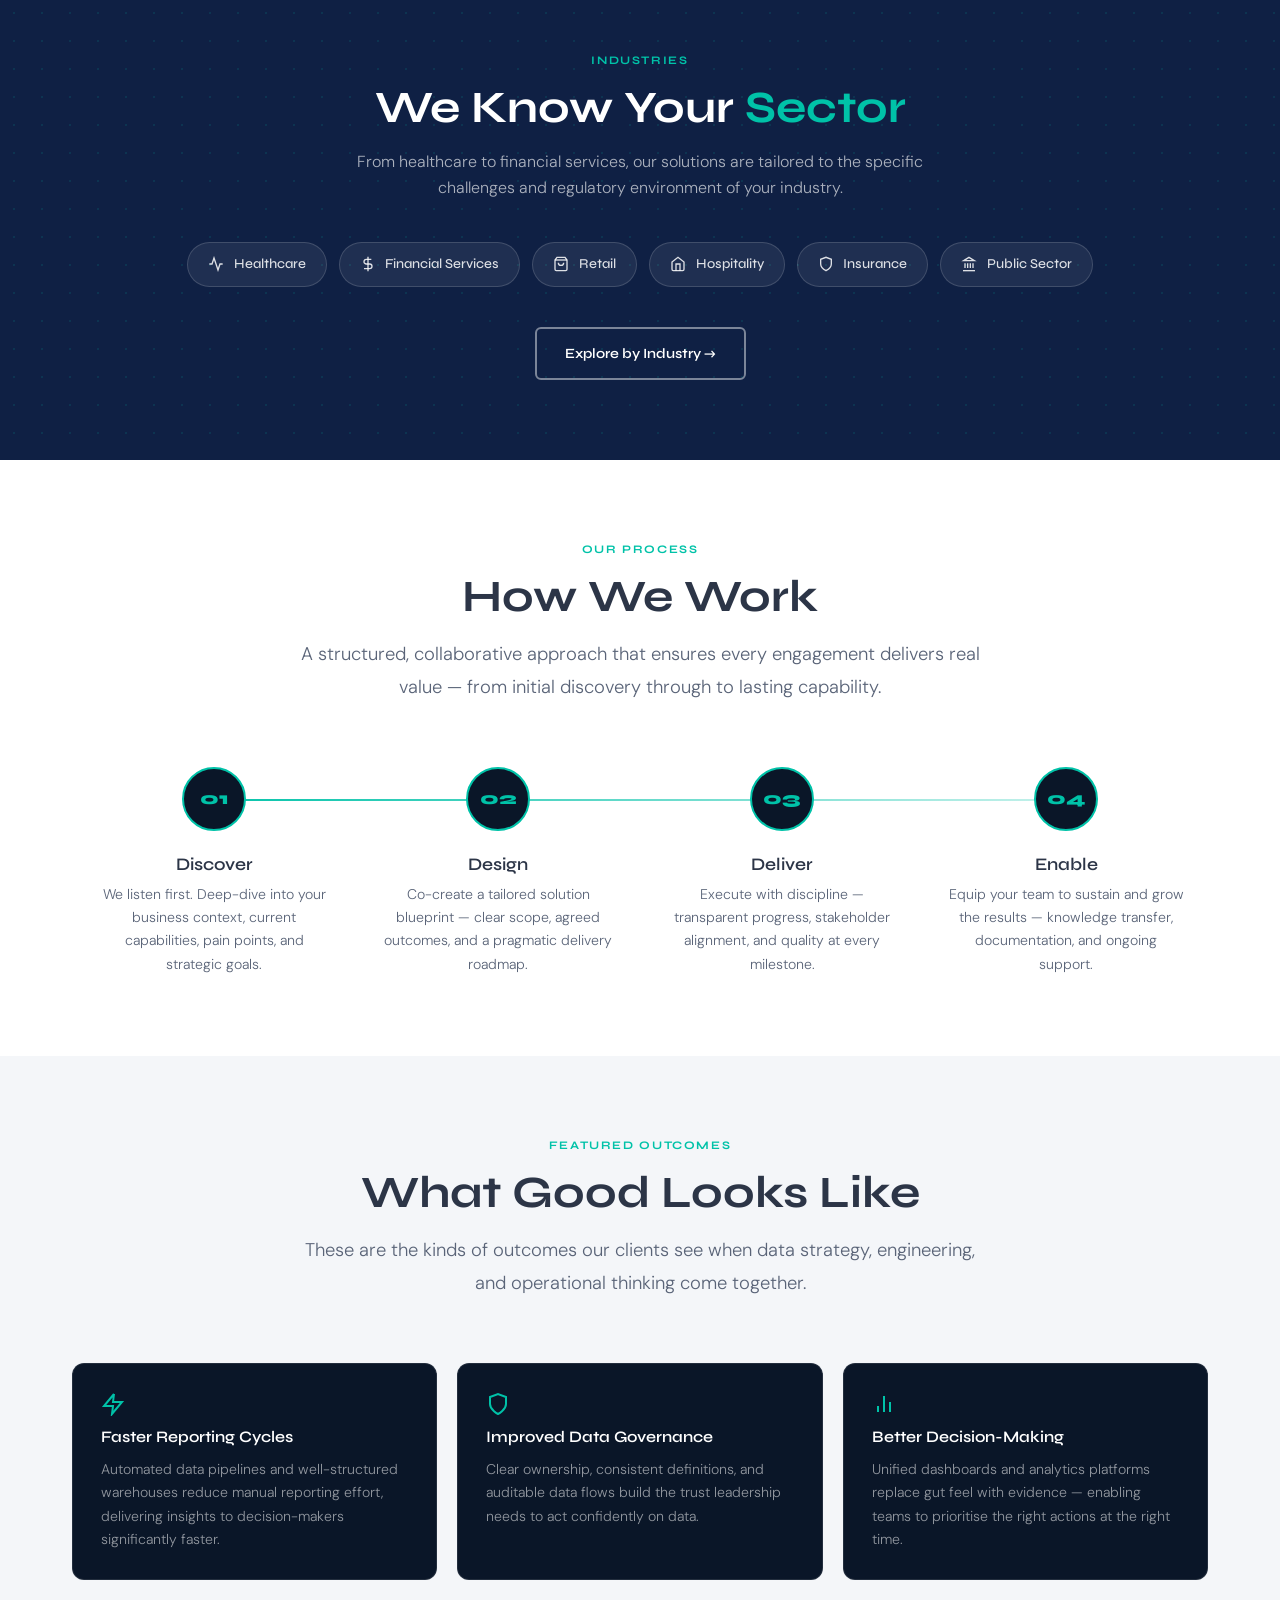
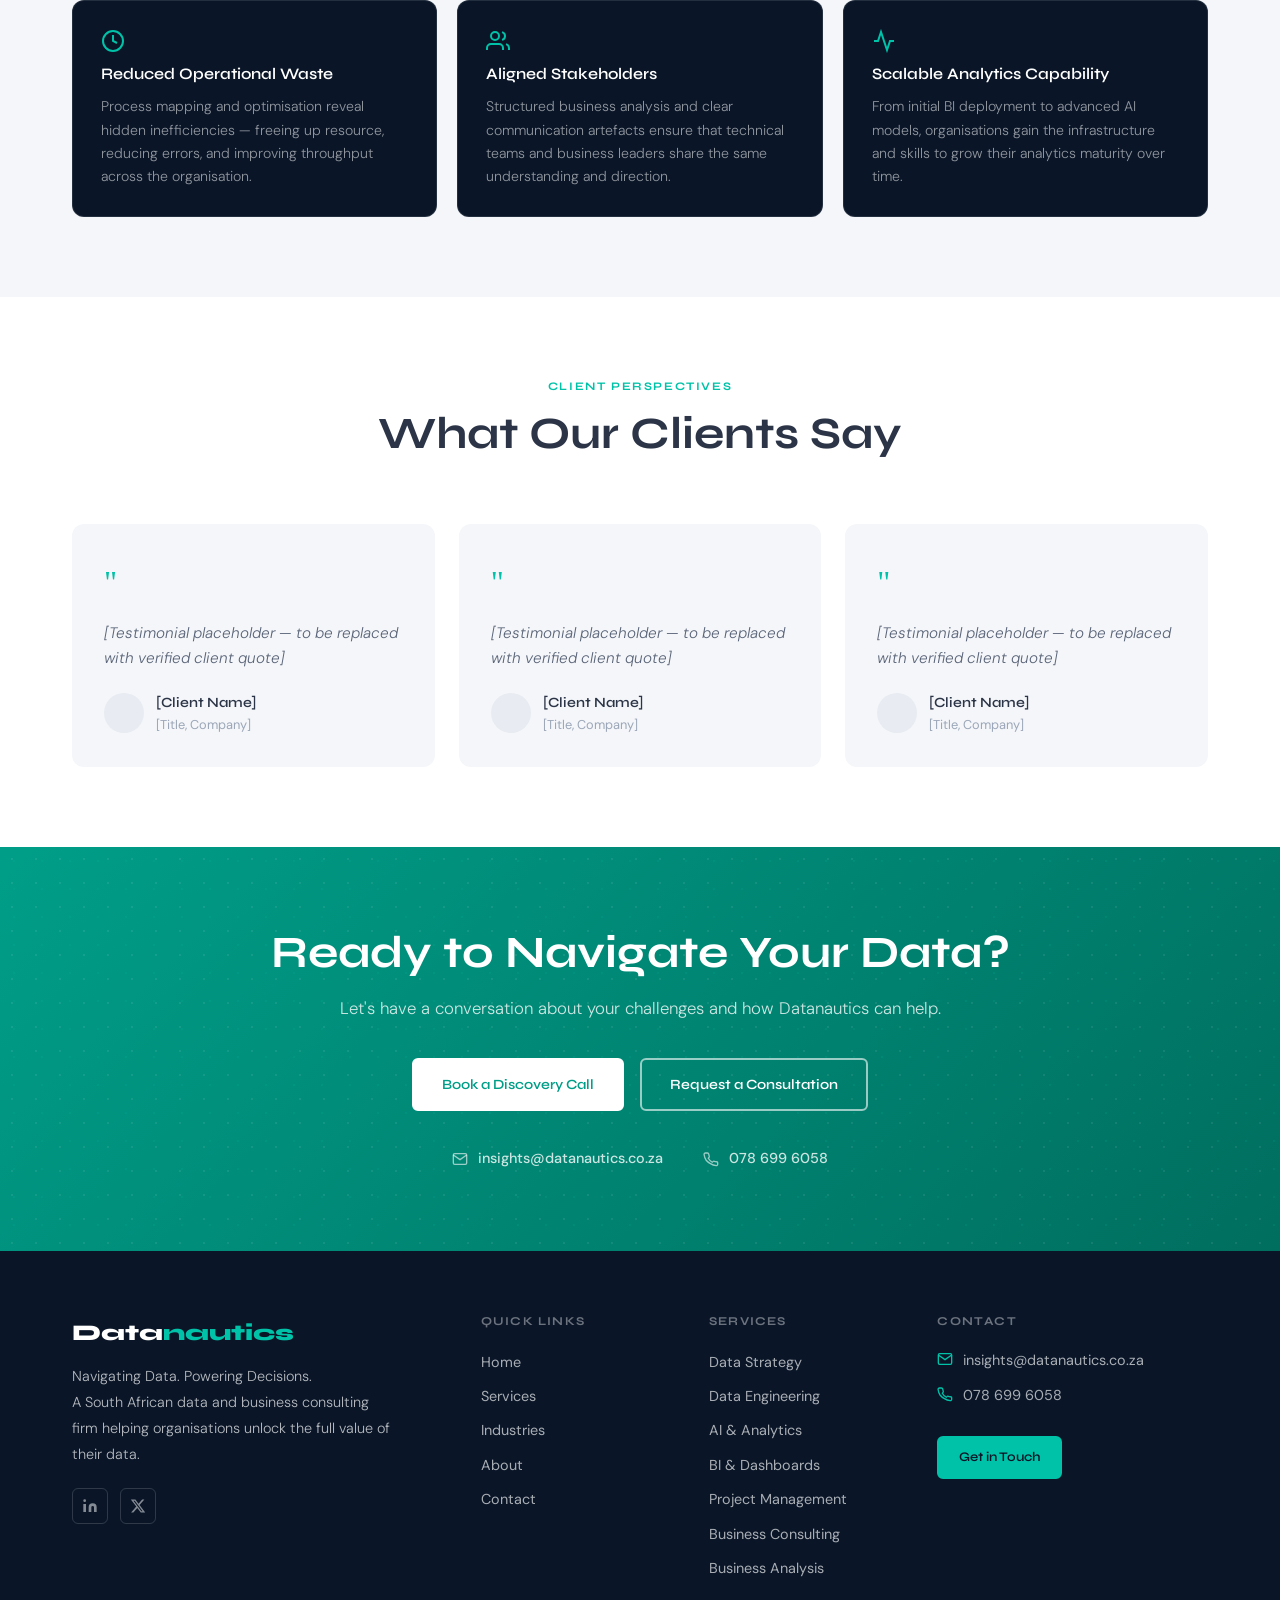
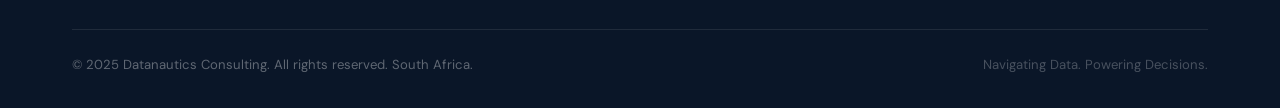
==== commit 1b0886ac: "Small Change" ====
--- a/index.html
+++ b/index.html
@@ -3,7 +3,7 @@
 <head>
   <meta charset="UTF-8" />
   <meta name="viewport" content="width=device-width, initial-scale=1.0" />
-  <title>Datanautics Consulting | Business Intelligence & Data Strategy South Africa</title>
+  <title>Datanautics Consulting | Business Intelligence & Data Strategy</title>
   <meta name="description" content="Datanautics is a South African data and business consulting firm specialising in Business Intelligence, analytics transformation, data strategy, and operational optimisation. Navigate your data. Power your decisions." />
   <meta name="keywords" content="data strategy South Africa, business intelligence consulting, analytics transformation, data engineering, operational optimisation, BI dashboards" />
   <link rel="stylesheet" href="style.css" />
@@ -151,7 +151,7 @@
     <div class="container">
       <div class="hero-grid">
         <div class="hero-content">
-          <span class="hero-eyebrow fade-up">South African Data &amp; Business Consulting</span>
+          
           <h1 class="fade-up delay-1">Navigating <em>Data.</em><br>Powering <em>Decisions.</em></h1>
           <p class="lead fade-up delay-2">We help organisations across South Africa and beyond unlock the full value of their data — blending technical expertise with strategic business thinking to drive meaningful, measurable outcomes.</p>
           <div class="hero-actions fade-up delay-3">
